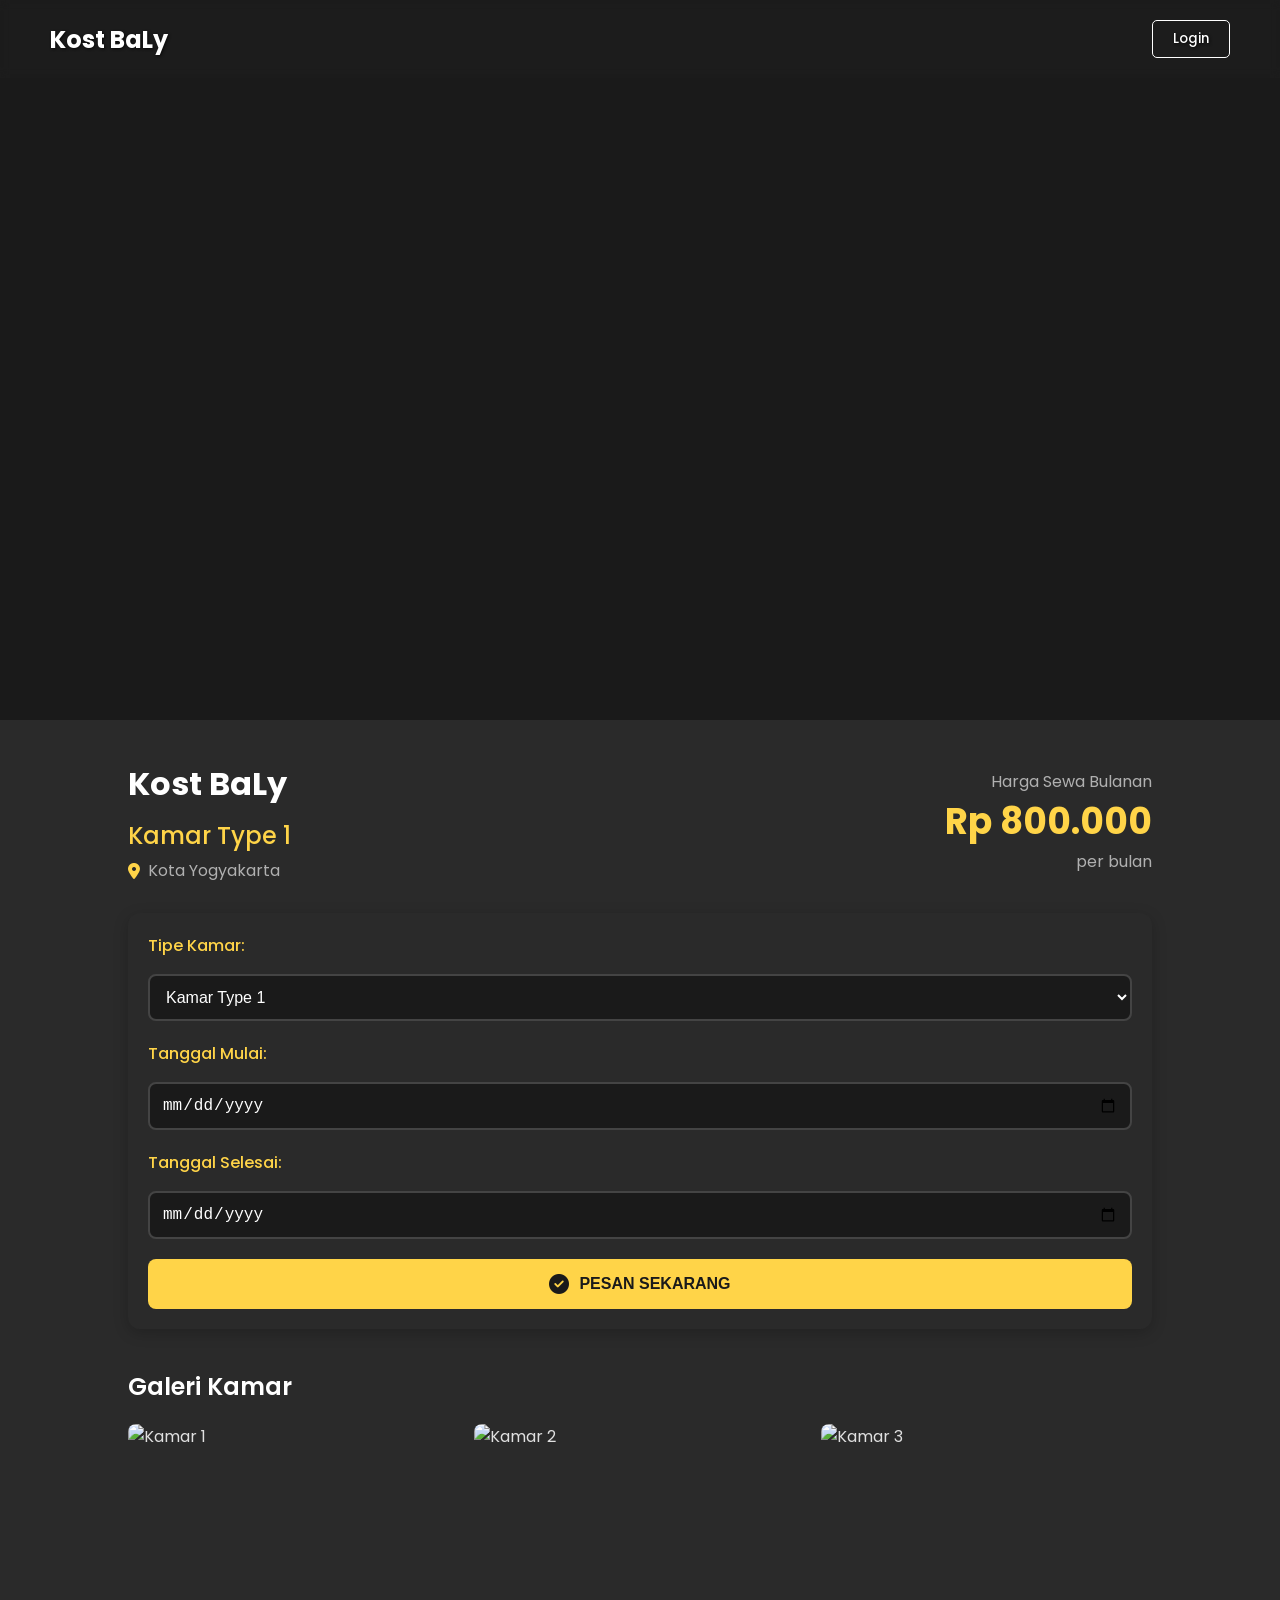
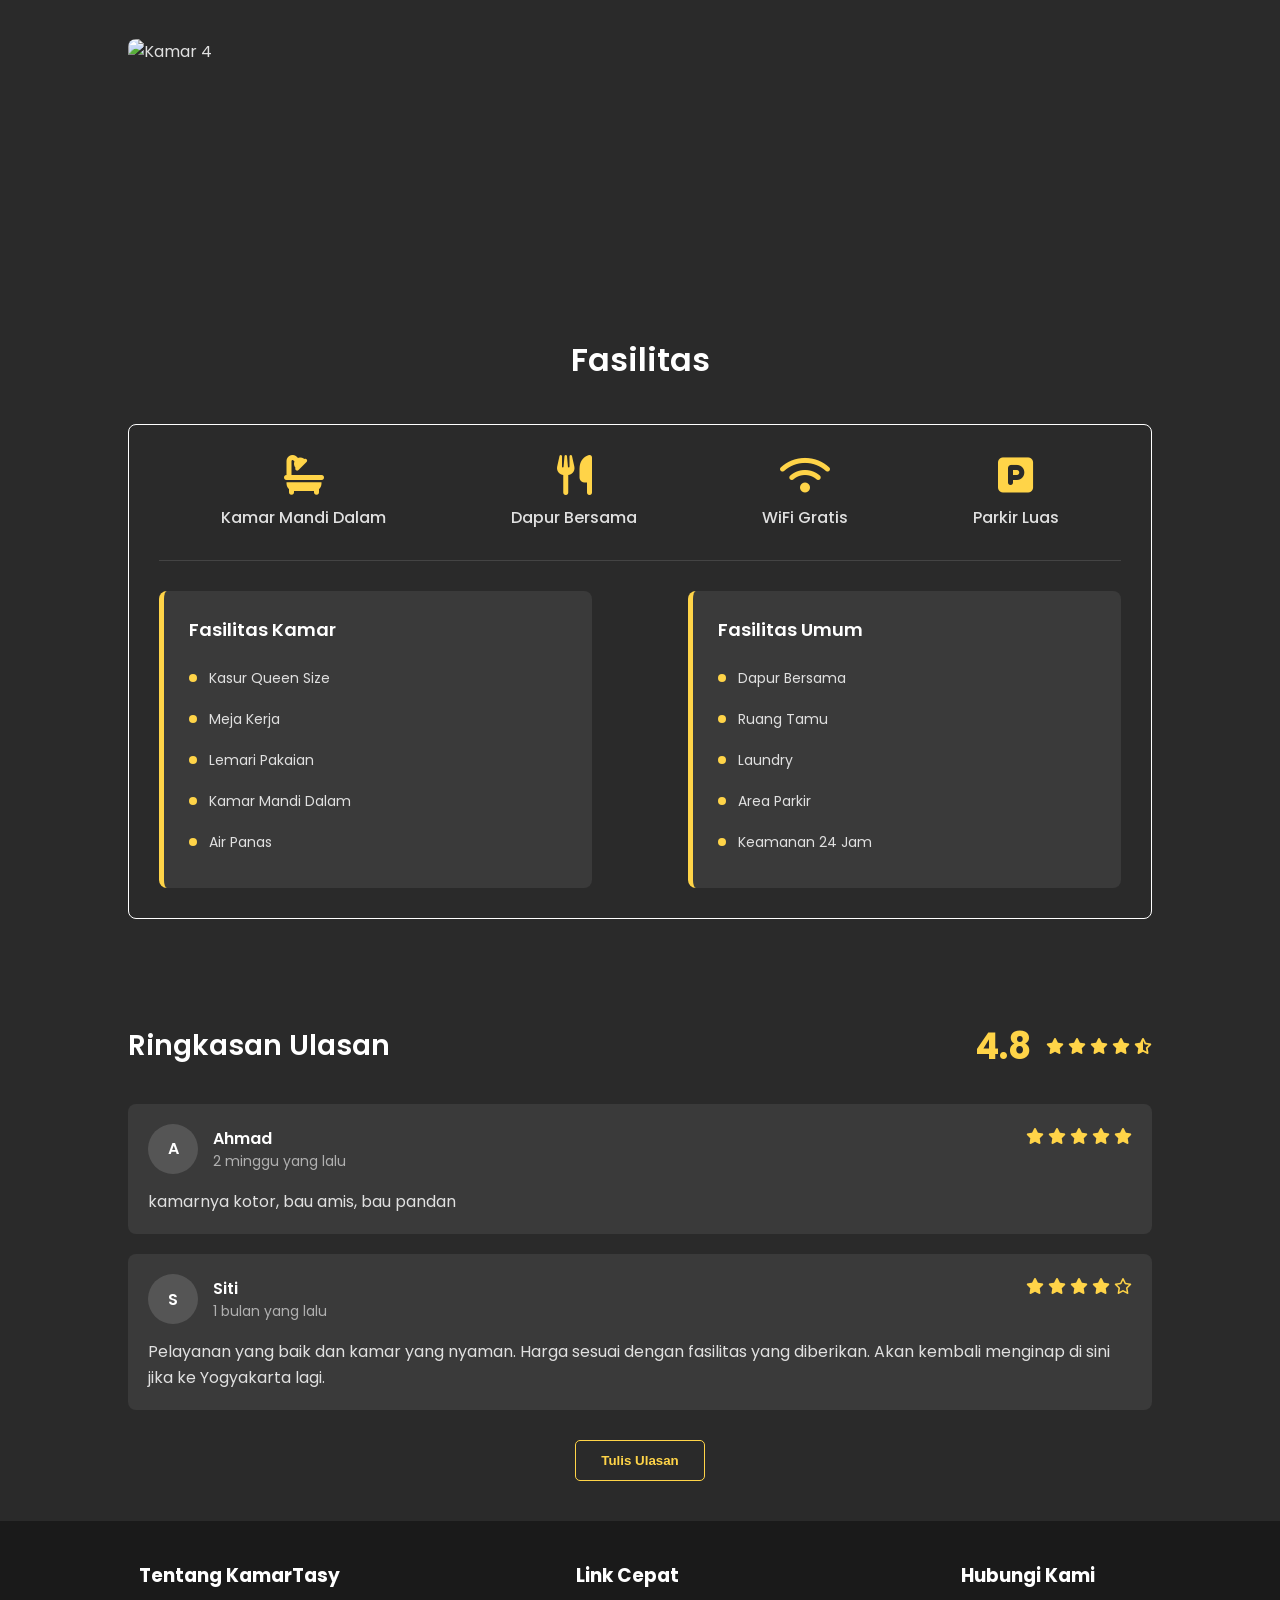
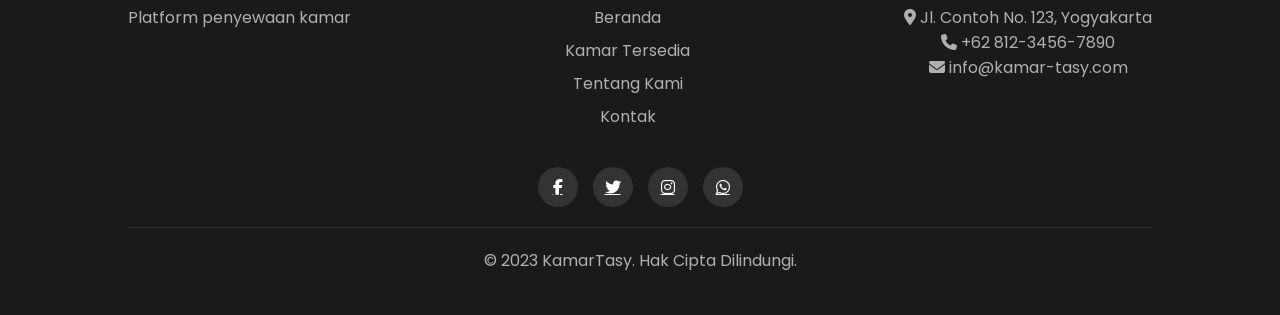
==== index.html @ a9c3d561 "Add files via upload" ====
<!DOCTYPE html>
<html lang="id">
<head>
<meta charset="UTF-8">
<meta name="viewport" content="width=device-width, initial-scale=1.0">
<title>Kost BaLy - Booking Kamar</title>
<link rel="stylesheet" href="https://cdnjs.cloudflare.com/ajax/libs/font-awesome/6.4.0/css/all.min.css">
<link href="https://fonts.googleapis.com/css2?family=Poppins:wght@400;500;600;700&display=swap" rel="stylesheet">
<link rel="stylesheet" href="style.css">
</head>
<body>
<!-- Navbar -->
<nav class="navbar">
<div class="logo">Kost BaLy</div>
<div class="nav-actions">
  <button id="login-button" class="btn-login">Login</button>
  <div id="user-profile" style="display: none; align-items: center; gap: 10px;">
    <span id="user-name" style="color: white;"></span>
    <button id="logout-button" class="btn-logout">Logout</button>
  </div>
</div>
</nav>

<!-- Hero Section with Room Image -->
<section id="hero"></section>

<!-- Room Details Section -->
<section class="room-details">
<div class="room-header">
<div class="room-title">
<h1>Kost BaLy</h1>
<h2 id="room-type">Kamar A Type 1</h2>
<div class="room-location">
<i class="fas fa-map-marker-alt"></i>
<span id="room-location">Kota Yogyakarta</span>
</div>
</div>
<div class="room-price">
<div class="price-label">Harga Sewa Bulanan</div>
<div class="price-value" id="price-value">Rp 750.000</div>
<div class="price-period" id="price-period">per bulan</div>
</div>
</div>

<!-- Integrated Booking Controls -->
<div class="booking-controls">
  <div class="form-group">
    <label for="room-selector">Tipe Kamar:</label>
    <select id="room-selector" class="form-control">
      <option value="type1">Kamar Type 1</option>
      <option value="type2">Kamar Type 2</option>
    </select>
  </div>
  <div class="form-group">
    <label for="check-in">Tanggal Mulai:</label>
    <input type="date" id="check-in" class="form-control" required>
  </div>
  <div class="form-group">
    <label for="check-out">Tanggal Selesai:</label>
    <input type="date" id="check-out" class="form-control" required>
  </div>

  <!-- PREVIEW HAPUS: bagian preview harga dan kamar dihilangkan sesuai permintaan -->

  <button class="btn-pesan-sekarang" id="btn-book-now">
    <i class="fas fa-check-circle"></i>
    PESAN SEKARANG
  </button>
</div>

<!-- Room Gallery -->
<div class="room-gallery">
<h3 class="gallery-title">Galeri Kamar</h3>
<div class="gallery-container">
<div class="gallery-item">
<img src="https://picsum.photos/seed/kamar1/400/300.jpg" alt="Kamar 1">
</div>
<div class="gallery-item">
<img src="https://picsum.photos/seed/kamar2/400/300.jpg" alt="Kamar 2">
</div>
<div class="gallery-item">
<img src="https://picsum.photos/seed/kamar3/400/300.jpg" alt="Kamar 3">
</div>
<div class="gallery-item">
<img src="https://picsum.photos/seed/kamar4/400/300.jpg" alt="Kamar 4">
</div>
</div>
</div>
</section>

<!-- Main Content with Facilities -->
<div class="main-content">
<div class="fasilitas-container">
<div class="fasilitas-utama">
<div class="icon-item">
<i class="fas fa-bath"></i>
<p>Kamar Mandi Dalam</p>
</div>
<div class="icon-item">
<i class="fas fa-utensils"></i>
<p>Dapur Bersama</p>
</div>
<div class="icon-item">
<i class="fas fa-wifi"></i>
<p>WiFi Gratis</p>
</div>
<div class="icon-item">
<i class="fas fa-parking"></i>
<p>Parkir Luas</p>
</div>
</div>
<div class="fasilitas-detail">
<div class="tipe-kamar">
<h3>Fasilitas Kamar</h3>
<ul>
<li>Kasur Queen Size</li>
<li>Meja Kerja</li>
<li>Lemari Pakaian</li>
<li>Kamar Mandi Dalam</li>
<li>Air Panas</li>
</ul>
</div>
<div class="tipe-kamar">
<h3>Fasilitas Umum</h3>
<ul>
<li>Dapur Bersama</li>
<li>Ruang Tamu</li>
<li>Laundry</li>
<li>Area Parkir</li>
<li>Keamanan 24 Jam</li>
</ul>
</div>
</div>
</div>
</div>

<!-- Reviews Section -->
<section class="reviews-section">
<div class="reviews-header">
<h2 class="reviews-title">Ringkasan Ulasan</h2>
<div class="rating-summary">
<div class="rating-value">4.8</div>
<div class="rating-stars">
<i class="fas fa-star"></i>
<i class="fas fa-star"></i>
<i class="fas fa-star"></i>
<i class="fas fa-star"></i>
<i class="fas fa-star-half-alt"></i>
</div>
</div>
</div>

<div class="review-item">
<div class="review-header">
<div class="reviewer-info">
<div class="reviewer-avatar">A</div>
<div>
<div class="reviewer-name">Ahmad</div>
<div class="review-date">2 minggu yang lalu</div>
</div>
</div>
<div class="review-rating">
<i class="fas fa-star"></i>
<i class="fas fa-star"></i>
<i class="fas fa-star"></i>
<i class="fas fa-star"></i>
<i class="fas fa-star"></i>
</div>
</div>
<div class="review-content">
kamarnya kotor, bau amis, bau pandan
</div>
</div>

<div class="review-item">
<div class="review-header">
<div class="reviewer-info">
<div class="reviewer-avatar">S</div>
<div>
<div class="reviewer-name">Siti</div>
<div class="review-date">1 bulan yang lalu</div>
</div>
</div>
<div class="review-rating">
<i class="fas fa-star"></i>
<i class="fas fa-star"></i>
<i class="fas fa-star"></i>
<i class="fas fa-star"></i>
<i class="far fa-star"></i>
</div>
</div>
<div class="review-content">
Pelayanan yang baik dan kamar yang nyaman. Harga sesuai dengan fasilitas yang diberikan. Akan kembali menginap di sini jika ke Yogyakarta lagi.
</div>
</div>

<button class="btn-write-review">Tulis Ulasan</button>
</section>

<!-- Footer -->
<footer>
<div class="footer-content">
<div class="footer-section">
<h3>Tentang KamarTasy</h3>
<p>Platform penyewaan kamar
</div>
<div class="footer-section">
<h3>Link Cepat</h3>
<ul>
<li><a href="#">Beranda</a></li>
<li><a href="#">Kamar Tersedia</a></li>
<li><a href="#">Tentang Kami</a></li>
<li><a href="#">Kontak</a></li>
</ul>
</div>
<div class="footer-section">
<h3>Hubungi Kami</h3>
<p><i class="fas fa-map-marker-alt"></i> Jl. Contoh No. 123, Yogyakarta</p>
<p><i class="fas fa-phone"></i> +62 812-3456-7890</p>
<p><i class="fas fa-envelope"></i> info@kamar-tasy.com</p>
</div>
</div>
<div class="social-icons">
<a href="#"><i class="fab fa-facebook-f"></i></a>
<a href="#"><i class="fab fa-twitter"></i></a>
<a href="#"><i class="fab fa-instagram"></i></a>
<a href="#"><i class="fab fa-whatsapp"></i></a>
</div>
<div class="copyright">
<p>&copy; 2023 KamarTasy. Hak Cipta Dilindungi.</p>
</div>
</footer>

<script src="script.js"></script>
<!-- Script untuk Supabase dan Auth -->
<script src="https://cdn.jsdelivr.net/npm/@supabase/supabase-js@2"></script>
<script src="supabaseClient.js"></script>
<script src="auth.js"></script>
<script>
  document.addEventListener('DOMContentLoaded', function() {
    // Periksa status login saat halaman dimuat
    window.authApi.checkLoginStatus();

    // Tambahkan event listener untuk tombol login
    const loginButton = document.getElementById('login-button');
    if (loginButton) {
      loginButton.addEventListener('click', function() {
        window.location.href = 'login.html';
      });
    }

    // Tambahkan event listener untuk tombol logout
    const logoutButton = document.getElementById('logout-button');
    if (logoutButton) {
      logoutButton.addEventListener('click', function() {
        window.authApi.logoutUser().then(() => {
          window.location.href = 'login.html';
        });
      });
    }
  });
</script>
</body>

</html>
---- style.css ----
/* --- Reset & Gaya Umum --- */
* {
    margin: 0;
    padding: 0;
    box-sizing: border-box;
}

body {
    font-family: 'Poppins', sans-serif;
    background-color: #1a1a1a;
    color: #e0e0e0;
    overflow-x: hidden;
}

/* --- Navbar Transparan 10% --- */
.navbar {
    position: fixed;
    top: 0;
    left: 0;
    width: 100%;
    display: flex;
    justify-content: space-between;
    align-items: center;
    padding: 20px 50px;
    z-index: 1000;
    background-color: rgba(48, 48, 48, 0.1);
    backdrop-filter: blur(5px);
}

.logo {
    font-size: 24px;
    font-weight: 700;
    color: #ffffff;
    text-shadow: 1px 1px 3px rgba(0,0,0,0.7);
}

/* --- Gaya untuk Tombol di Navbar --- */
.nav-buttons {
    display: flex;
    gap: 15px;
}

.btn-contact {
    text-decoration: none;
    color: #303030;
    font-weight: 600;
    padding: 8px 20px;
    background-color: #FFD448;
    border-radius: 5px;
    transition: all 0.3s ease;
}

.btn-contact:hover {
    background-color: #ffcc00;
    transform: translateY(-2px);
}

.btn-login {
    text-decoration: none;
    color: #ffffff;
    font-weight: 500;
    padding: 8px 20px;
    border: 1px solid #ffffff;
    border-radius: 5px;
    transition: all 0.3s ease;
    text-shadow: 1px 1px 3px rgba(0,0,0,0.7);
    background: transparent;
    cursor: pointer;
    font-family: 'Poppins', sans-serif;
}

.btn-login:hover {
    background-color: #FFD448;
    color: #1a1a1a;
    border-color: #FFD448;
    text-shadow: none;
}

/* Styling untuk nav actions */
.nav-actions {
    display: flex;
    align-items: center;
    gap: 10px;
}

/* Styling untuk user profile */
.user-profile {
    display: flex;
    align-items: center;
    margin-left: 10px;
}

.user-name {
    color: #ffffff;
    font-weight: 500;
    margin-right: 10px;
    text-shadow: 1px 1px 3px rgba(0,0,0,0.7);
}

.btn-logout {
    background-color: #f44336;
    color: white;
    border: none;
    padding: 8px 16px;
    border-radius: 4px;
    cursor: pointer;
    font-weight: 500;
    font-family: 'Poppins', sans-serif;
    transition: all 0.3s ease;
}

.btn-logout:hover {
    background-color: #d32f2f;
    transform: translateY(-2px);
}

/* --- Hero Section --- */
#hero {
    height: 80vh;
    background-image: url(/image/main.jpeg);
    background-size: cover;
    background-position: center;
}

/* --- Room Details Section --- */
.room-details {
    background-color: #2a2a2a;
    padding: 40px 10%;
    position: relative;
    z-index: 5;
}

.room-header {
    display: flex;
    justify-content: space-between;
    align-items: center;
    margin-bottom: 30px;
    flex-wrap: wrap;
}

.room-title h1 {
    font-size: 32px;
    font-weight: 700;
    color: #ffffff;
    margin-bottom: 10px;
}

.room-title h2 {
    font-size: 24px;
    font-weight: 500;
    color: #FFD448;
    margin-bottom: 5px;
}

.room-location {
    display: flex;
    align-items: center;
    color: #b0b0b0;
    font-size: 16px;
}

.room-location i {
    margin-right: 8px;
    color: #FFD448;
}

.room-price {
    text-align: right;
}

.price-label {
    font-size: 16px;
    color: #b0b0b0;
}

.price-value {
    font-size: 36px;
    font-weight: 700;
    color: #FFD448;
}

.price-period {
    font-size: 16px;
    color: #b0b0b0;
}

.room-actions {
    display: flex;
    gap: 15px;
    margin-top: 20px;
}

.btn-action {
    padding: 12px 25px;
    border-radius: 5px;
    font-weight: 600;
    cursor: pointer;
    transition: all 0.3s ease;
    border: none;
    display: flex;
    align-items: center;
    gap: 8px;
}

.btn-save {
    background-color: transparent;
    color: #ffffff;
    border: 1px solid #ffffff;
}

.btn-save:hover {
    background-color: #ffffff;
    color: #1a1a1a;
}

.btn-share {
    background-color: transparent;
    color: #ffffff;
    border: 1px solid #ffffff;
}

.btn-share:hover {
    background-color: #ffffff;
    color: #1a1a1a;
}

.btn-book {
    background-color: #FFD448;
    color: #303030;
}

.btn-book:hover {
    background-color: #ffcc00;
    transform: translateY(-2px);
}

/* --- Integrated Booking Controls --- */
.booking-controls {
    display: flex;
    flex-direction: column;
    margin: 30px 0;
    padding: 20px;
    background-color: #2a2a2a;
    border-radius: 12px;
    margin: 20px 0;
    box-shadow: 0 4px 15px rgba(0, 0, 0, 0.2);
}

.booking-form {
    display: flex;
    flex-direction: column;
    gap: 15px;
    width: 100%;
}

.booking-form h3 {
    margin-top: 0;
    margin-bottom: 15px;
    color: #ffffff;
    font-size: 20px;
}

.form-group {
    display: flex;
    flex-direction: column;
    gap: 8px;
    margin-bottom: 20px;
}

.form-group label {
    display: block;
    color: #FFD448;
    margin-bottom: 8px;
    font-weight: 500;
}

.room-select, .date-input, .month-select {
    width: 100%;
    padding: 12px 15px;
    background-color: #303030;
    color: #ffffff;
    border: 1px solid #FFD448;
    border-radius: 5px;
    font-size: 16px;
    font-family: 'Poppins', sans-serif;
    cursor: pointer;
    -webkit-appearance: none;
    -moz-appearance: none;
    appearance: none;
    background-image: url("data:image/svg+xml,%3Csvg xmlns='http://www.w3.org/2000/svg' width='12' height='12' viewBox='0 0 12 12'%3E%3Cpath fill='%23FFD448' d='M6 9L1 4h10z'/%3E%3C/svg%3E");
    background-repeat: no-repeat;
    background-position: right 15px center;
    padding-right: 40px;
    transition: all 0.3s ease;
}

.custom-select {
    width: 100%;
    padding: 12px 15px;
    background-color: #303030;
    color: #ffffff;
    border: 1px solid #FFD448;
    border-radius: 5px;
    font-size: 16px;
    font-family: 'Poppins', sans-serif;
    cursor: pointer;
    appearance: none;
    background-image: url("data:image/svg+xml,%3Csvg xmlns='http://www.w3.org/2000/svg' width='12' height='12' viewBox='0 0 12 12'%3E%3Cpath fill='%23FFD448' d='M6 9L1 4h10z'/%3E%3C/svg%3E");
    background-repeat: no-repeat;
    background-position: right 15px center;
    transition: all 0.3s ease;
}

.room-select:focus, .date-input:focus {
    border-color: #ff6b6b;
    outline: none;
    box-shadow: 0 0 0 3px rgba(255, 107, 107, 0.2);
}

.room-select option {
    background-color: #303030;
    color: #ffffff;
}

.form-control {
    width: 100%;
    padding: 12px;
    border: 2px solid #444;
    border-radius: 8px;
    background-color: #1a1a1a;
    color: #fff;
    font-size: 16px;
    transition: all 0.3s ease;
}

.form-control:focus {
    border-color: #FFD448;
    outline: none;
}

.booking-summary {
    margin-top: 15px;
    padding: 20px;
    background-color: #1a1a1a;
    border-radius: 8px;
    margin: 20px 0;
}

.summary-item {
    display: flex;
    justify-content: space-between;
    align-items: center;
    margin-bottom: 15px;
    padding: 10px;
    border-bottom: 1px solid #333;
    font-size: 16px;
    color: #e0e0e0;
}

.summary-item:last-child {
    margin-bottom: 0;
    font-weight: bold;
    color: #FFD448;
    margin-top: 15px;
    padding-top: 10px;
    border-top: 1px dashed #444;
    font-size: 18px;
}

.summary-label {
    color: #FFD448;
    font-weight: 500;
}

.summary-value {
    font-size: 18px;
    font-weight: 600;
    color: #fff;
}

.summary-value.highlight {
    color: #FFD448;
    font-size: 20px;
}

.btn-pesan {
    padding: 12px 30px;
    background-color: #ff6b6b;
    color: white;
    border: none;
    border-radius: 8px;
    font-size: 16px;
    font-weight: 600;
    cursor: pointer;
    transition: all 0.3s ease;
    text-decoration: none;
    text-align: center;
    margin-top: 15px;
    align-self: center;
    text-transform: uppercase;
    letter-spacing: 1px;
    box-shadow: 0 4px 8px rgba(255, 107, 107, 0.3);
    width: 100%;
}

.btn-pesan:hover {
    background-color: #ff5252;
    transform: translateY(-2px);
    box-shadow: 0 6px 12px rgba(255, 107, 107, 0.4);
}

.btn-pesan:active {
    transform: translateY(1px);
    box-shadow: 0 2px 4px rgba(255, 107, 107, 0.3);
}

.btn-pesan-sekarang {
    background-color: #FFD448;
    color: #1a1a1a;
    border: none;
    padding: 15px 30px;
    border-radius: 8px;
    font-weight: 600;
    font-size: 16px;
    width: 100%;
    cursor: pointer;
    display: flex;
    align-items: center;
    justify-content: center;
    gap: 10px;
    transition: all 0.3s ease;
}

.btn-pesan-sekarang:hover {
    background-color: #FFE57F;
    transform: translateY(-2px);
}

.btn-pesan-sekarang i {
    font-size: 20px;
}

/* Backward compatibility */
.btn-book-now {
    background-color: #ff6b6b;
    color: white;
    border: none;
    padding: 12px 24px;
    border-radius: 8px;
    font-weight: bold;
    cursor: pointer;
    margin-top: 15px;
    width: 100%;
    font-size: 16px;
    text-transform: uppercase;
    letter-spacing: 1px;
    box-shadow: 0 4px 8px rgba(255, 107, 107, 0.3);
    transition: all 0.3s ease;
}

/* --- Room Gallery --- */
.room-gallery {
    margin: 40px 0;
}

.gallery-title {
    font-size: 24px;
    font-weight: 600;
    color: #ffffff;
    margin-bottom: 20px;
}

.gallery-container {
    display: grid;
    grid-template-columns: repeat(auto-fill, minmax(250px, 1fr));
    gap: 15px;
}

.gallery-item {
    height: 200px;
    border-radius: 8px;
    overflow: hidden;
    position: relative;
}

.gallery-item img {
    width: 100%;
    height: 100%;
    object-fit: cover;
    transition: transform 0.3s ease;
}

.gallery-item:hover img {
    transform: scale(1.05);
}

/* --- Reviews Section --- */
.reviews-section {
    background-color: #2a2a2a;
    padding: 40px 10%;
    margin-top: -20px;
}

.reviews-header {
    display: flex;
    justify-content: space-between;
    align-items: center;
    margin-bottom: 30px;
}

.reviews-title {
    font-size: 28px;
    font-weight: 600;
    color: #ffffff;
}

.rating-summary {
    display: flex;
    align-items: center;
    gap: 15px;
}

.rating-value {
    font-size: 36px;
    font-weight: 700;
    color: #FFD448;
}

.rating-stars {
    color: #FFD448;
}

.review-item {
    background-color: #3a3a3a;
    border-radius: 8px;
    padding: 20px;
    margin-bottom: 20px;
}

.review-header {
    display: flex;
    justify-content: space-between;
    margin-bottom: 15px;
}

.reviewer-info {
    display: flex;
    align-items: center;
    gap: 15px;
}

.reviewer-avatar {
    width: 50px;
    height: 50px;
    border-radius: 50%;
    background-color: #555;
    display: flex;
    align-items: center;
    justify-content: center;
    color: #ffffff;
    font-weight: 600;
}

.reviewer-name {
    font-weight: 600;
    color: #ffffff;
}

.review-date {
    color: #b0b0b0;
    font-size: 14px;
}

.review-rating {
    color: #FFD448;
}

.review-content {
    color: #e0e0e0;
    line-height: 1.6;
}

.btn-write-review {
    display: block;
    width: fit-content;
    margin: 30px auto 0;
    padding: 12px 25px;
    background-color: transparent;
    color: #FFD448;
    border: 1px solid #FFD448;
    border-radius: 5px;
    font-weight: 600;
    cursor: pointer;
    transition: all 0.3s ease;
}

.btn-write-review:hover {
    background-color: #FFD448;
    color: #303030;
}

/* --- Main Content Area --- */
.main-content {
    background-color: #2a2a2a;
    padding: 80px 10%;
    margin-top: -83.3px;
    position: relative;
    z-index: 5;
}

.main-content::before {
    content: 'Fasilitas';
    display: block;
    font-size: 32px;
    font-weight: 600;
    color: #ffffff;
    text-align: center;
    margin-bottom: 40px;
    position: relative;
    z-index: 15;
    margin-top: 20px;
}

/* --- Fasilitas Section --- */
.fasilitas-container {
    border: 1px solid #ffffff;
    border-radius: 8px;
    padding: 30px;
    background-color: transparent;
}

.fasilitas-utama {
    display: flex;
    justify-content: space-around;
    padding-bottom: 30px;
    border-bottom: 1px solid #444444;
    margin-bottom: 30px;
}

.icon-item {
    text-align: center;
}

.icon-item i {
    font-size: 40px;
    color: #FFD448;
    margin-bottom: 10px;
}

.icon-item p {
    font-size: 16px;
    font-weight: 500;
    margin: 0;
}

.fasilitas-detail {
    display: flex;
    justify-content: space-between;
}

.tipe-kamar {
    background-color: #3a3a3a;
    padding: 25px;
    border-radius: 8px;
    border-left: 5px solid #FFD448;
    width: 45%;
}

.tipe-kamar h3 {
    font-size: 18px;
    font-weight: 600;
    margin-bottom: 15px;
    color: #ffffff;
}

.tipe-kamar ul {
    list-style-type: none;
    padding: 0;
}

.tipe-kamar li {
    padding: 10px 0;
    font-size: 14px;
    display: flex;
    align-items: center;
}

.tipe-kamar li::before {
    content: '';
    display: inline-block;
    min-width: 8px;
    height: 8px;
    background-color: #FFD448;
    border-radius: 50%;
    margin-right: 12px;
}

/* --- Footer --- */
footer {
    background-color: #1a1a1a;
    padding: 40px 10%;
    text-align: center;
    color: #b0b0b0;
}

.footer-content {
    display: flex;
    justify-content: space-between;
    margin-bottom: 30px;
}

.footer-section h3 {
    color: #ffffff;
    margin-bottom: 15px;
}

.footer-section ul {
    list-style-type: none;
}

.footer-section ul li {
    margin-bottom: 8px;
}

.footer-section a {
    color: #b0b0b0;
    text-decoration: none;
    transition: color 0.3s ease;
}

.footer-section a:hover {
    color: #FFD448;
}

.social-icons {
    display: flex;
    gap: 15px;
    justify-content: center;
    margin-top: 20px;
}

.social-icons a {
    display: flex;
    align-items: center;
    justify-content: center;
    width: 40px;
    height: 40px;
    border-radius: 50%;
    background-color: #333;
    color: #ffffff;
    transition: all 0.3s ease;
}

.social-icons a:hover {
    background-color: #FFD448;
    color: #1a1a1a;
}

.copyright {
    border-top: 1px solid #333;
    padding-top: 20px;
    margin-top: 20px;
}

.book_psn {
    text-decoration: none;
    color: #303030;
    font-weight: 600;
    padding: 8px 20px;
    background-color: #FFD448;
    border-radius: 5px;
    transition: all 0.3s ease;
}

/* ================================================================================= */
/* --- Media Queries untuk Responsif --- */
/* ================================================================================= */

/* Untuk Tablet dan Layar Lebih Kecil (max-width: 768px) */
@media (max-width: 768px) {
    
    /* Navbar */
    .navbar {
        padding: 15px 20px;
    }
    
    .logo {
        font-size: 20px;
    }
    
    .nav-buttons {
        gap: 10px;
    }
    
    .btn-contact, .btn-login {
        padding: 6px 15px;
        font-size: 14px;
    }

    /* Room Details */
    .room-header {
        flex-direction: column;
        align-items: flex-start;
    }

    .room-price {
        text-align: left;
        margin-top: 15px;
    }

    .room-actions {
        flex-wrap: wrap;
    }

    /* Integrated Booking Controls */
    .booking-controls {
        flex-direction: column;
        gap: 15px;
        align-items: stretch;
        padding: 20px;
    }

    .room-select {
        width: 100%;
        padding-right: 15px;
        background-image: none;
        -webkit-appearance: menulist;
        -moz-appearance: menulist;
        appearance: menulist;
    }
    
    .btn-pesan {
        margin-left: 0;
        width: 100%;
    }

    /* Main Content */
    .main-content {
        padding: 60px 5% 40px;
    }

    .main-content::before {
        font-size: 28px;
        margin-bottom: 30px;
    }

    /* Fasilitas */
    .fasilitas-container {
        padding: 20px;
    }

    .fasilitas-utama {
        flex-direction: column;
        gap: 25px;
        padding-bottom: 20px;
        margin-bottom: 20px;
    }

    .fasilitas-detail {
        flex-direction: column;
        gap: 20px;
    }

    .tipe-kamar {
        width: 100%;
    }

    /* Reviews */
    .reviews-header {
        flex-direction: column;
        align-items: flex-start;
        gap: 15px;
    }

    .rating-summary {
        align-self: flex-start;
    }

    /* Footer */
    .footer-content {
        flex-direction: column;
        gap: 30px;
    }
}
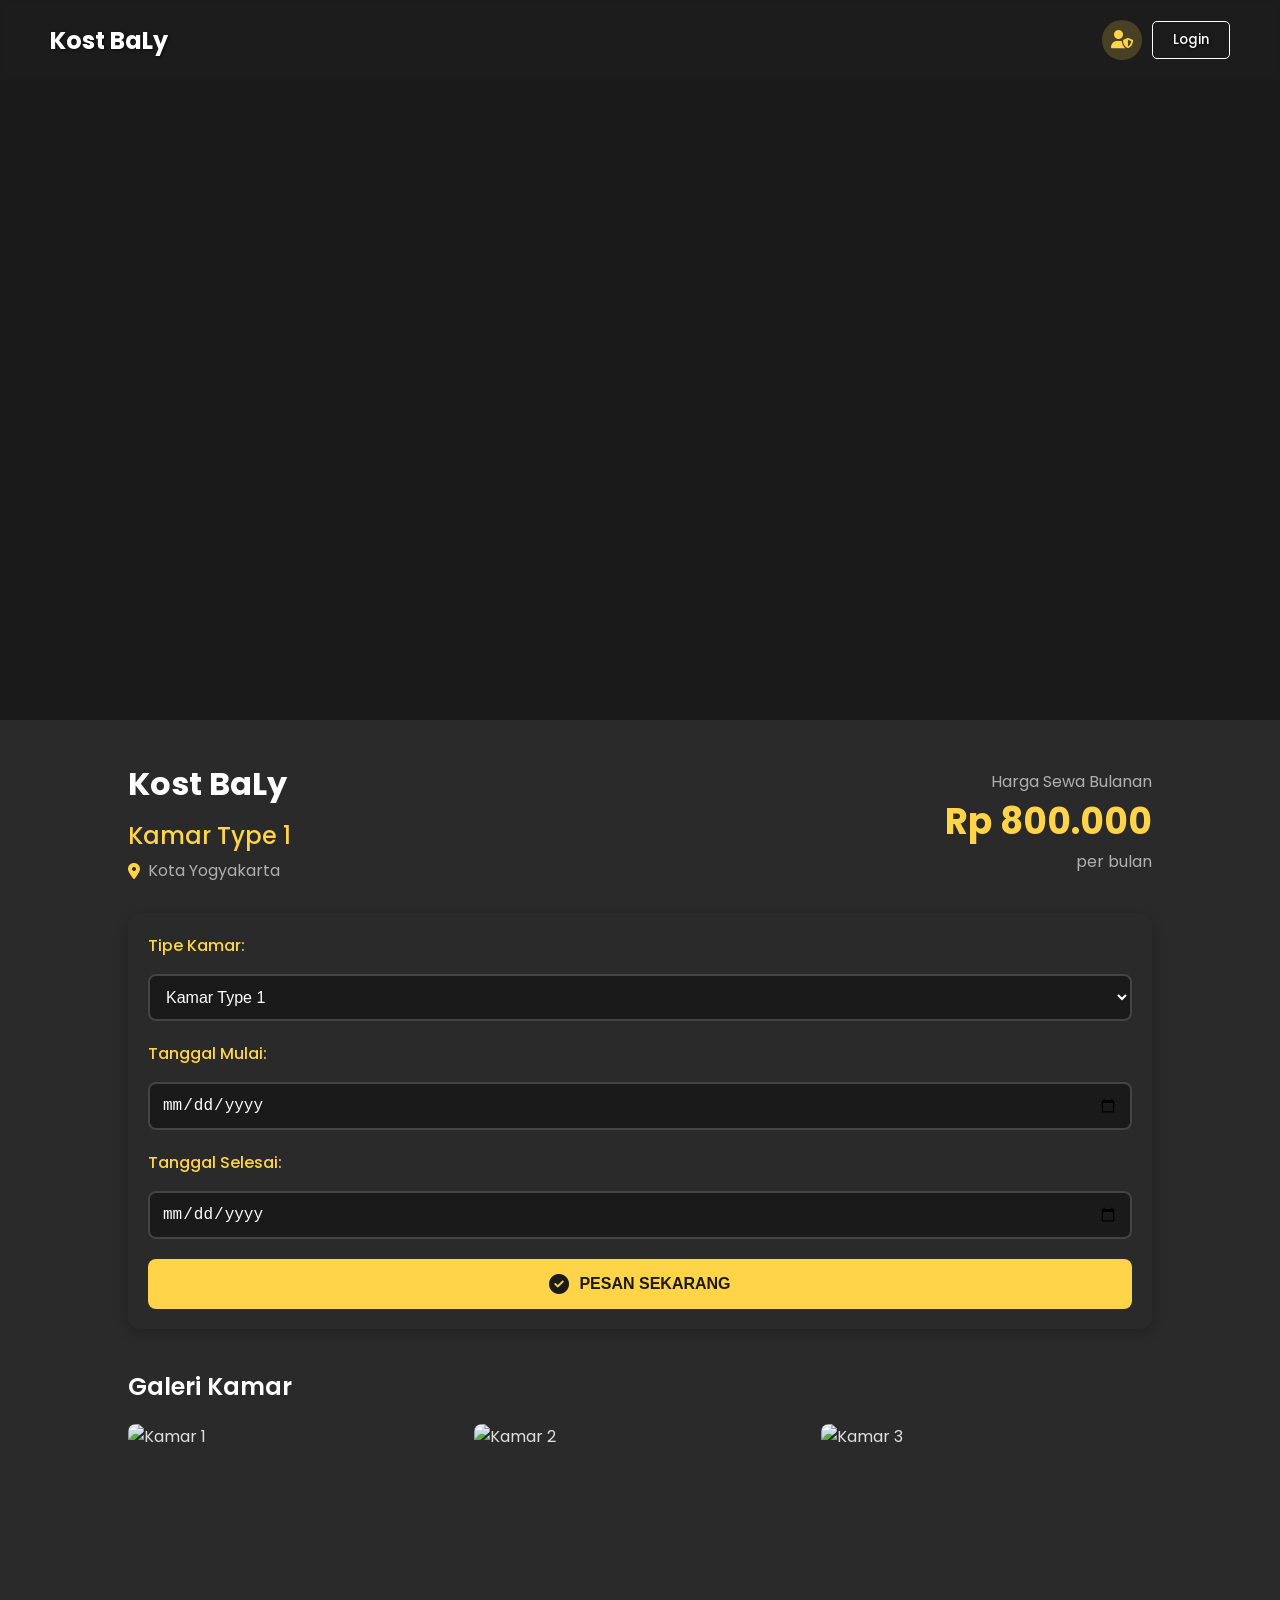
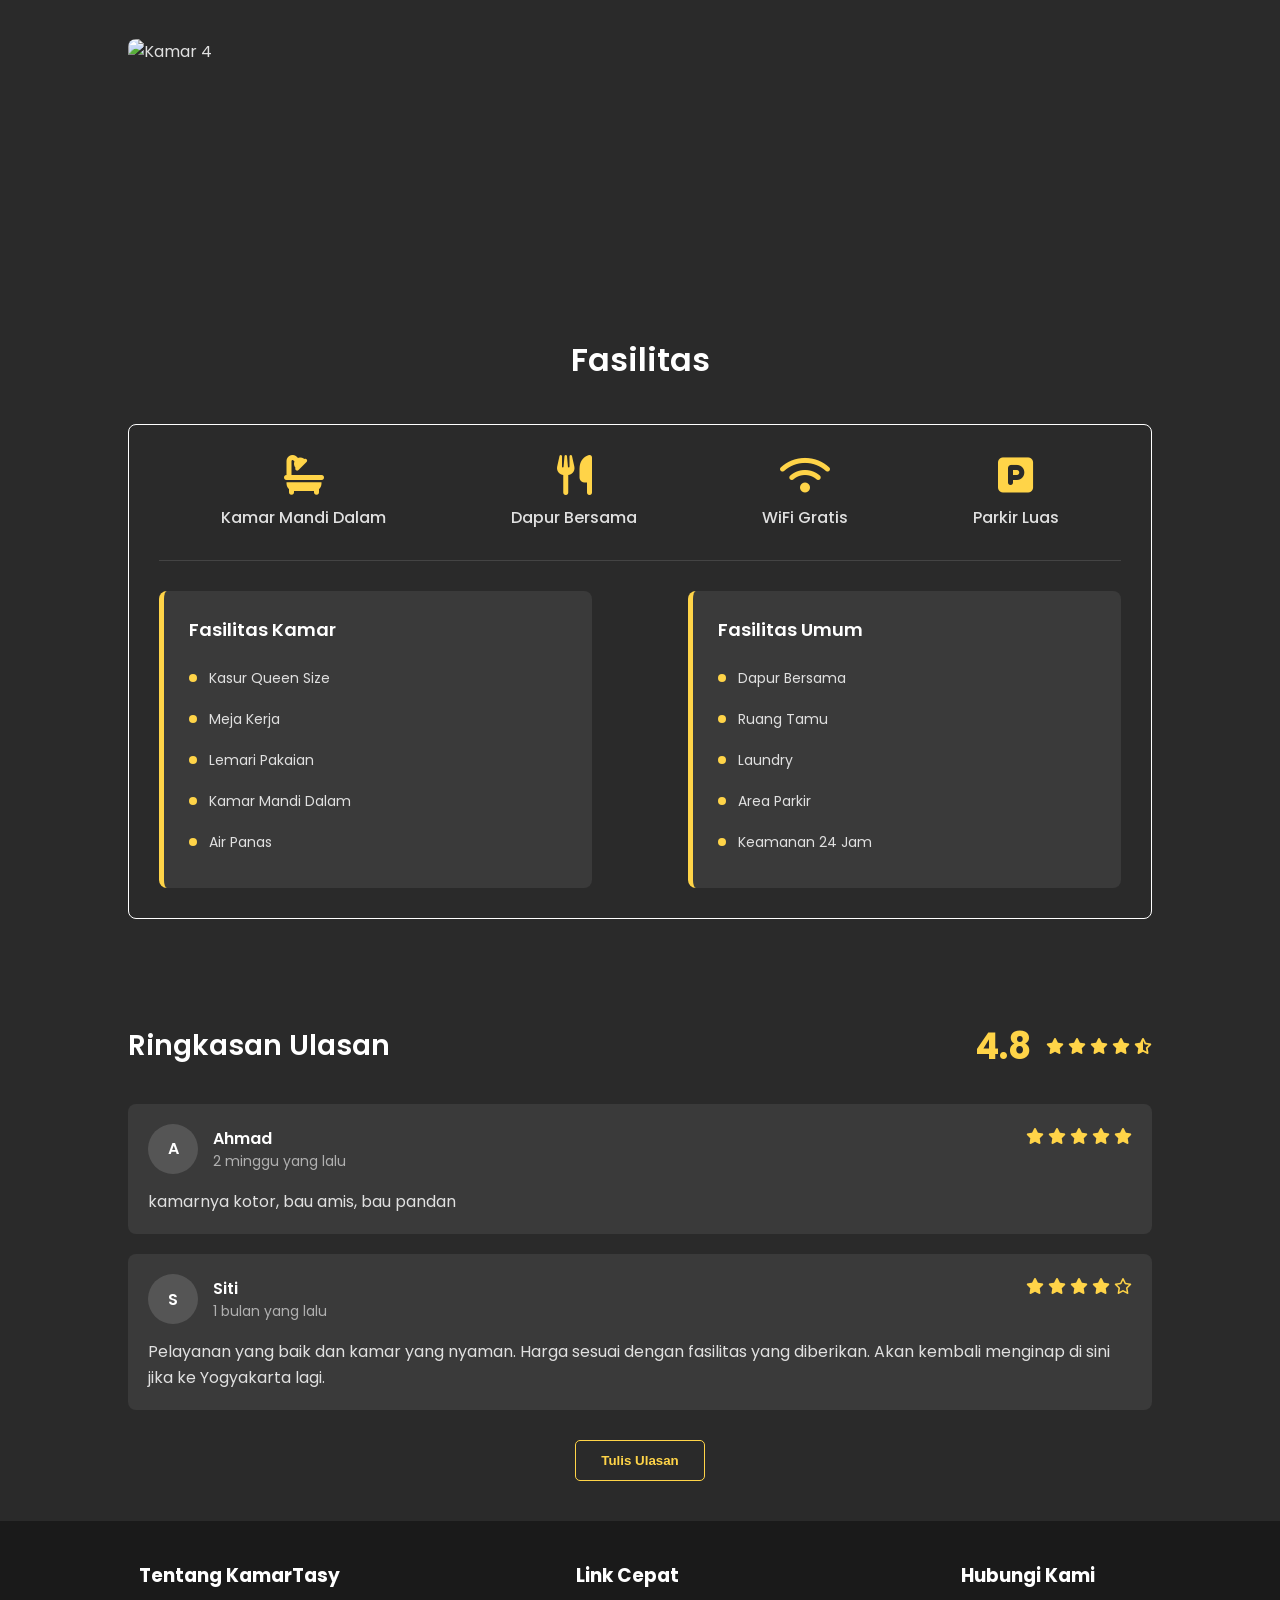
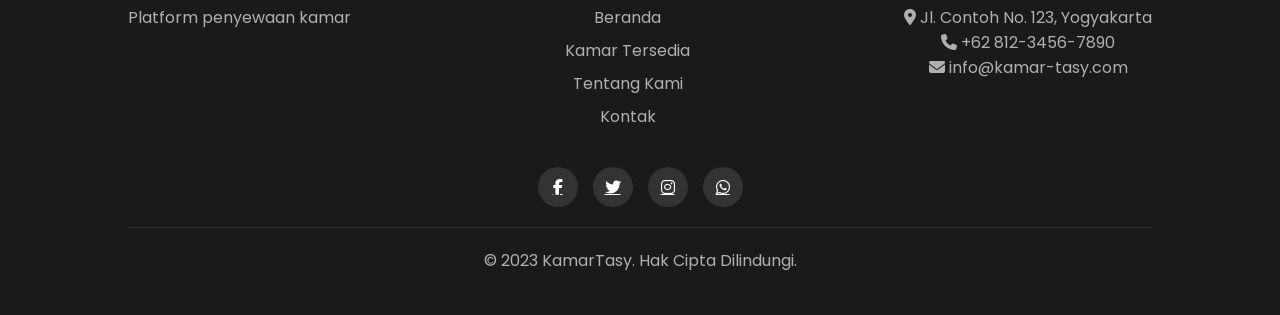
==== commit ee30c8ba: "Added owner-dashboard.js" ====
--- a/index.html
+++ b/index.html
@@ -13,6 +13,9 @@
 <nav class="navbar">
 <div class="logo">Kost BaLy</div>
 <div class="nav-actions">
+  <a href="owner-welcome.html" class="btn-owner-link" title="Portal Owner">
+    <i class="fas fa-user-shield"></i>
+  </a>
   <button id="login-button" class="btn-login">Login</button>
   <div id="user-profile" style="display: none; align-items: center; gap: 10px;">
     <span id="user-name" style="color: white;"></span>
--- a/style.css
+++ b/style.css
@@ -81,6 +81,27 @@
     display: flex;
     align-items: center;
     gap: 10px;
+}
+
+/* Owner link styling */
+.btn-owner-link {
+    display: flex;
+    align-items: center;
+    justify-content: center;
+    width: 40px;
+    height: 40px;
+    border-radius: 50%;
+    background-color: rgba(255, 212, 72, 0.2);
+    color: #FFD448;
+    text-decoration: none;
+    transition: all 0.3s ease;
+    font-size: 18px;
+}
+
+.btn-owner-link:hover {
+    background-color: #FFD448;
+    color: #1a1a1a;
+    transform: scale(1.1);
 }
 
 /* Styling untuk user profile */
